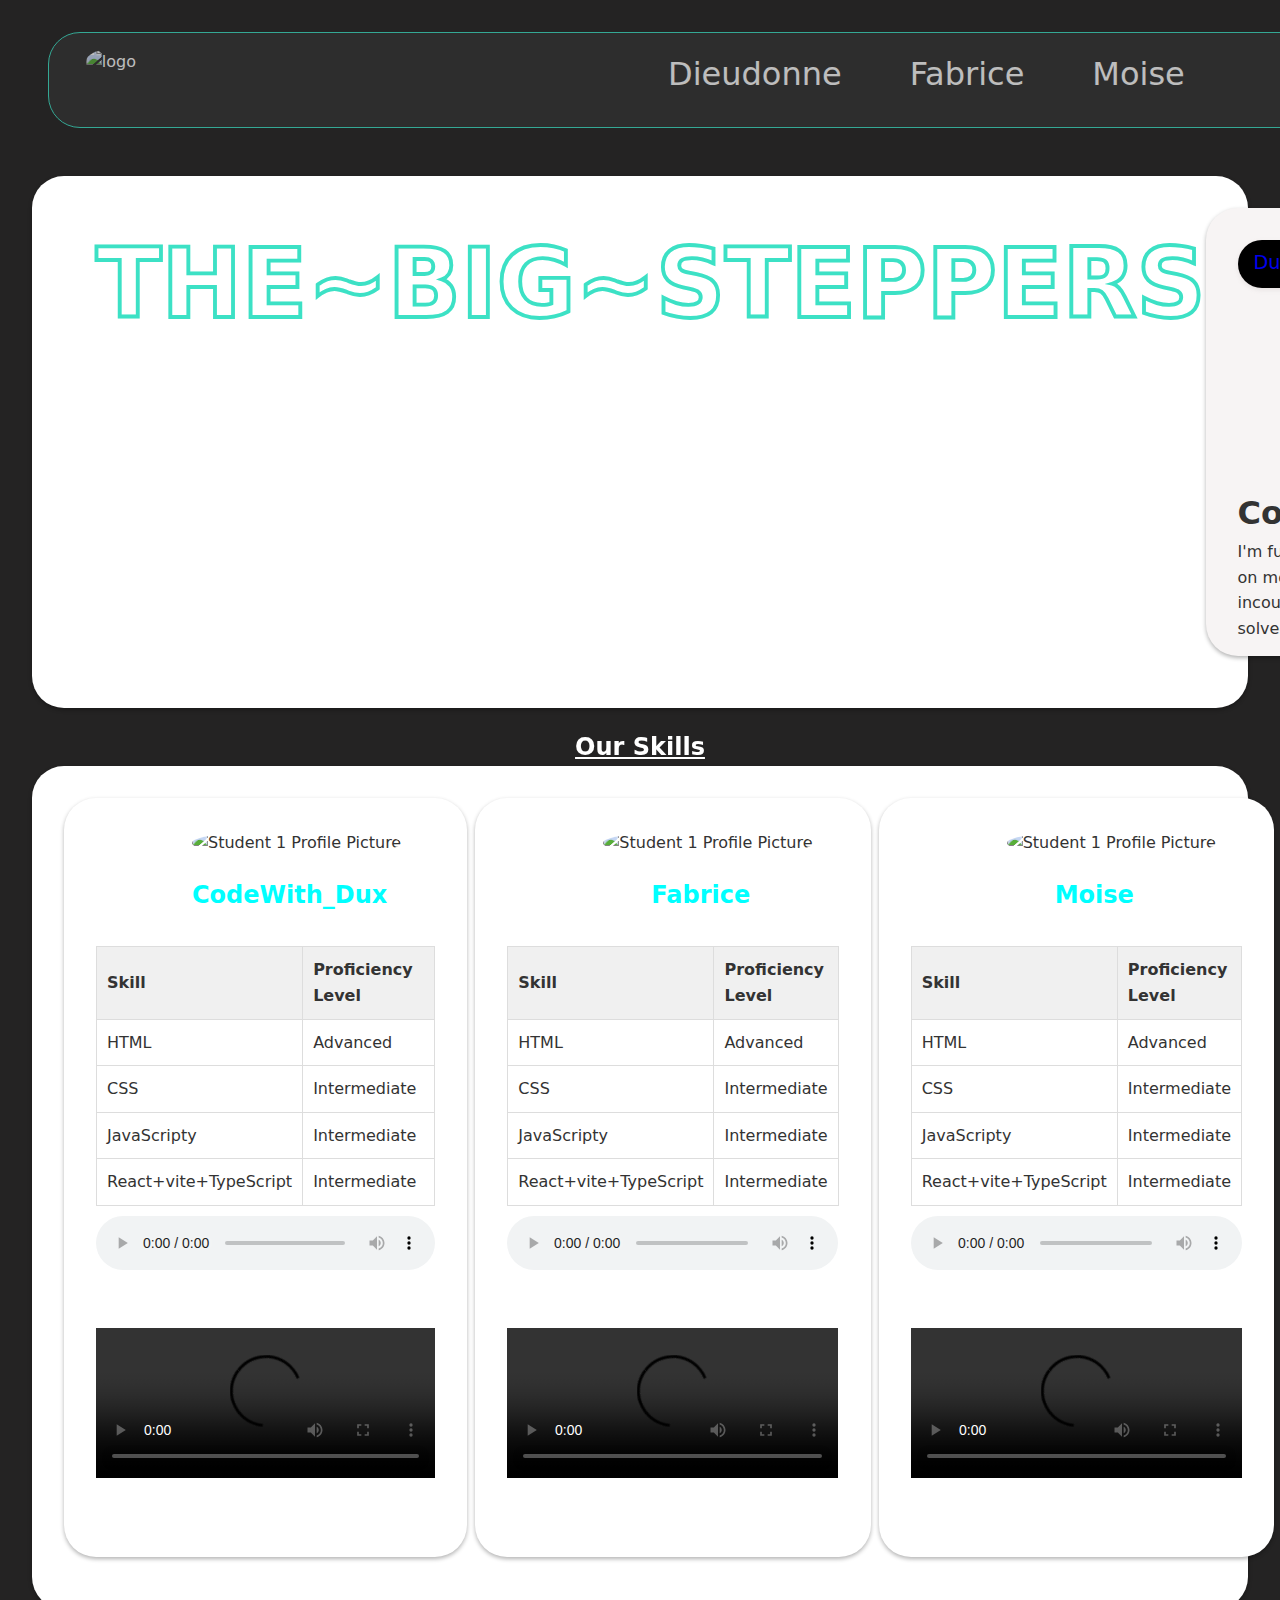
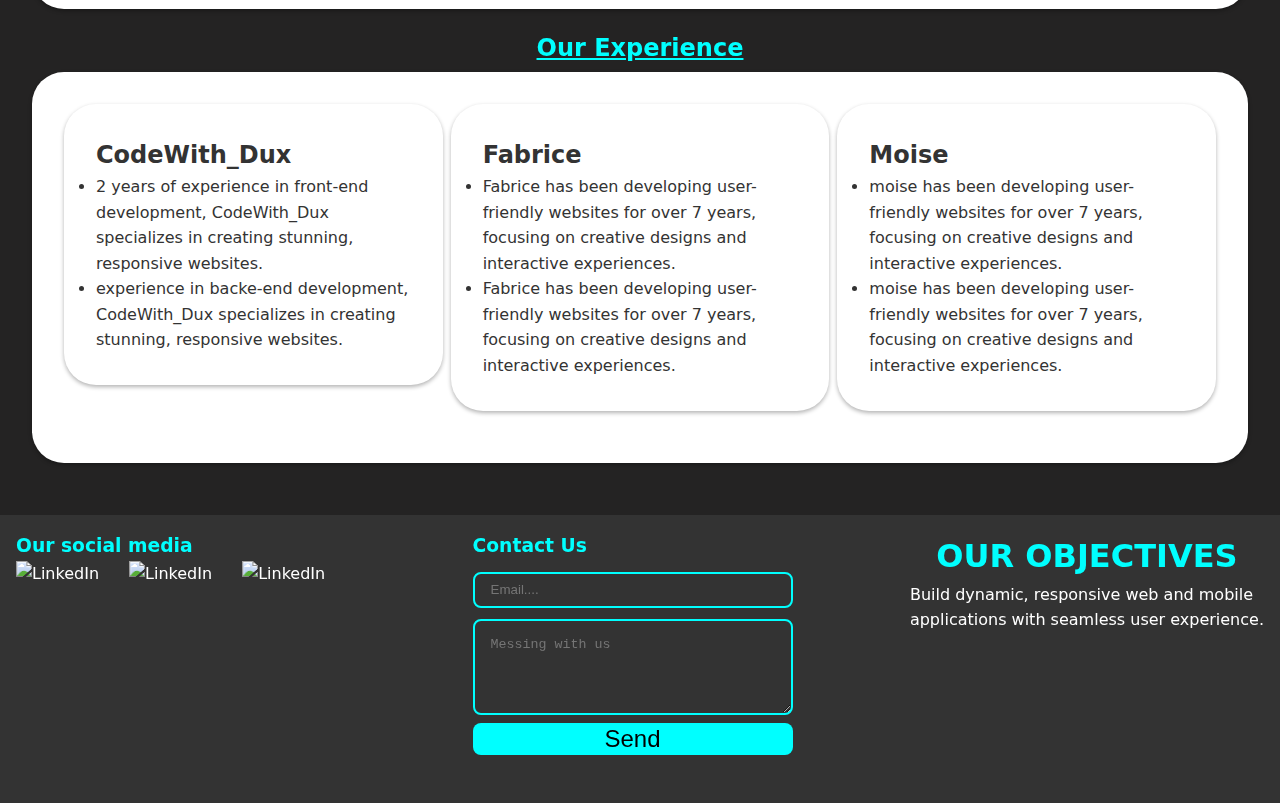
==== index.html @ b5d1b85b "Add files via upload" ====
<!DOCTYPE html>
<html lang="en">
  <head>
    <meta charset="UTF-8" />
    <meta name="viewport" content="width=device-width, initial-scale=1.0" />
    <title>The Big Steppers</title>
    <link rel="stylesheet" href="styles.css" />
  </head>
  <body>
    <header>
      <nav>
        <ul>
          <li>
            <a href="./about.html" class="list-1"
              ><img src="./assets/image/logo.jpeg" alt="logo" />
            </a>
          </li>
          <li><a href="#home" class="list">Dieudonne</a></li>
          <li><a href="#skills" class="list">Fabrice</a></li>
          <li><a href="#experience" class="list">Moise</a></li>
          <li>
            <a href="" class="list"><button ">Hire us</button></a>
          </li>
        </ul>
      </nav>
    </header>
    <main>
      <section id="home">
        <div class="container">
          <div class="content">
            <h1>The~Big~Steppers</h1>
            <p>"Code flows like a river, logic sharp and dreams deliver."</p>
            <div class="buttons">
                <button class="start-btn">
                    start with us 
                </button>
                <button class="cv-btn">DownLoud CVs</button>
            </div>
          </div>

          <div class="profile">
            <ul>
              <li class="child-1"><a href="./dux.html">Dux</a></li>
              <li class="child-2"><a href="./fabrice.html">Fabrice</a></li>
              <li class="child-3"><a href="./moise.html">Moise</a></li>
            </ul>
            <img src="./assets/image/dux.jpg" alt="profile" />
            <h1>CodeWith_dux</h1>
            <p>
              I'm full stack kindly passionist on mobile developing with incount
              with obstacle to be solved
            </p>
            <button>See More</button>
          </div>
        </div>
      </section>
      <h2 style="color: white; text-decoration: underline">Our Skills</h2>
      <section class="layout" id="skills">
        <div class="child-1">
          <section id="profile1" class="section-1">
            <img src="./assets/image/dux.jpg" alt="Student 1 Profile Picture" />
            <h2 style="color: aqua;">CodeWith_Dux</h2>
            <table>
              <tr>
                <th>Skill</th>
                <th>Proficiency Level</th>
              </tr>
              <tr>
                <td>HTML</td>
                <td>Advanced</td>
              </tr>
              <tr>
                <td>CSS</td>
                <td>Intermediate</td>
              </tr>
              <tr>
                <td>JavaScripty</td>
                <td>Intermediate</td>
              </tr>
              <tr>
                <td>React+vite+TypeScript</td>
                <td>Intermediate</td>
              </tr>
            </table>
            <audio controls>
              <source
                src="./assets/04._bensoul_ft_the_ben_uno_official_lyric_video_mp3_73367.mp3"
                type="audio/mp3"
              />
              Your browser does not support the audio element.
            </audio>
            <video controls>
              <source
                src="./assets/Eloi El - Above Ground (Official Visualizer).mp4"
                type="video/mp4"
              />
              Your browser does not support the video element.
            </video>
          </section>
        </div>
        <div class="child-2">
          <section id="profile1" class="section-2">
            <img
              src="./assets/image/fabrice.jpg"
              alt="Student 1 Profile Picture"
            />
            <h2 style="color: aqua; margin-left: 9rem;">Fabrice</h2>
            <table>
              <tr>
                <th>Skill</th>
                <th>Proficiency Level</th>
              </tr>
              <tr>
                <td>HTML</td>
                <td>Advanced</td>
              </tr>
              <tr>
                <td>CSS</td>
                <td>Intermediate</td>
              </tr>
              <tr></tr>
                <td>JavaScripty</td>
                <td>Intermediate</td>
              </tr>
              <tr>
                <td>React+vite+TypeScript</td>
                <td>Intermediate</td>
              </tr>
            </table>
            <audio controls>
              <source
                src="./assets/04._bensoul_ft_the_ben_uno_official_lyric_video_mp3_73367.mp3"
                type="audio/mp3"
              />
              Your browser does not support the audio element.
            </audio>
            <video controls>
              <source
                src="./assets/Eloi El - Above Ground (Official Visualizer).mp4"
                type="video/mp4"
              />
              Your browser does not support the video element.
            </video>
          </section>
        </div>
        <div class="child-3">
          <section id="profile1" class="section-3">
            <img
              src="./assets/image/moise.jpg"
              alt="Student 1 Profile Picture"
            />
            <h2 style="color: aqua; margin-left: 9rem;">Moise</h2>
            <table>
              <tr>
                <th>Skill</th>
                <th>Proficiency Level</th>
              </tr>
              <tr>
                <td>HTML</td>
                <td>Advanced</td>
              </tr>
              <tr>
                <td>CSS</td>
                <td>Intermediate</td>
              </tr>
              <tr></tr>
                <td>JavaScripty</td>
                <td>Intermediate</td>
              </tr>
              <tr>
                <td>React+vite+TypeScript</td>
                <td>Intermediate</td>
              </tr>
            </table>
            <audio controls>
              <source
                src="./assets/04._bensoul_ft_the_ben_uno_official_lyric_video_mp3_73367.mp3"
                type="audio/mp3"
              />
              Your browser does not support the audio element.
            </audio>
            <video controls>
              <source
                src="./assets/Eloi El - Above Ground (Official Visualizer).mp4"
                type="video/mp4"
              />
              Your browser does not support the video element.
            </video>
          </section>
        </div>
      </section>
      <!-- experience section -->
      <h2 style="color: aqua; text-decoration:underline; margin-bottom: 4px;">Our Experience</h2>
      <section class="layout-exprience" id="experience">
        <div class="child-1">
          <section id="profile1" class="section-1">
            <h2>CodeWith_Dux</h2>
            <ul>
           <li><p class="description"></p>
              2 years of experience in front-end development, CodeWith_Dux
              specializes in creating stunning, responsive websites.
            </p></li>
            <li><p class="description"></p>
                experience in backe-end development, CodeWith_Dux
                specializes in creating stunning, responsive websites.
              </p></li>
            </ul>
            
          </section>
        </div>

        <div class="child-2">
          <section id="profile2" class="section-2">
            <h2>Fabrice</h2>
            <ul>
                <li><p class="description"></p>
              Fabrice has been developing user-friendly websites for over 7
              years, focusing on creative designs and interactive experiences.
            </p></li>
            <li><p class="description"></p>
                Fabrice has been developing user-friendly websites for over 7
                years, focusing on creative designs and interactive experiences.
              </p></li>
            </ul>
          </section>
        </div>

        <div class="child-3">
          <section id="profile3" class="section-3">
            <h2>Moise</h2>
            <ul>
              <li><p class="description"></p>
            moise has been developing user-friendly websites for over 7
            years, focusing on creative designs and interactive experiences.
          </p></li>
          <li><p class="description"></p>
              moise has been developing user-friendly websites for over 7
              years, focusing on creative designs and interactive experiences.
            </p></li>
          </ul>
          </section>
        </div>
      </section>
    </main>

    <footer>
      
      <div class="icons">
        <h3 style="color: aqua;">Our social media</h3>
        <ul>
        <li>
          <a href="https://www.linkedin.com/in/student1" target="_blank"
            ><img src="./assets/image/facebook.png" alt="LinkedIn"
          /></a>
        </li>
        <li>
            <a href="https://www.linkedin.com/in/student1" target="_blank"
              ><img src="./assets/image/instagram.png" alt="LinkedIn"
            /></a>
          </li>
          <li>
            <a href="https://www.linkedin.com/in/student1" target="_blank"
              ><img src="./assets/image/email1.png" alt="LinkedIn"
            /></a>
          </li>
      </ul>
      </div>
      <div class="input">
        <h3 style="color: aqua;">Contact Us</h3>
        <div style="display: block;">
            <input type="email" placeholder="Email....">
            <textarea name="" id="" placeholder="Messing with us"></textarea>
        </div>
        <button>Send</button>
      </div>
      <div class="Objectives">
        <h2>Our Objectives</h2>
        <p>Build dynamic, responsive web and mobile <br>applications with seamless user experience.</p>

      </div>
      
    </footer>
  </body>
</html>
---- styles.css ----
/* styles.css */

* {
  box-sizing: border-box;
  margin: 0;
  padding: 0;
}

body {
  font-family: system-ui, -apple-system, BlinkMacSystemFont, "Segoe UI", Roboto,
    Oxygen, Ubuntu, Cantarell, "Open Sans", "Helvetica Neue", sans-serif;
  line-height: 1.6;
  color: #333;
  background-color: #242323;
}

header {
  background-color: #333;
  height: 6rem;
  color: #fff;
  padding: 1em;
  text-align: center;
  margin: 2rem 3rem;
  border-radius: 2rem;
  font-weight: 300;
  opacity: 0.7;
  position: fixed;
  border: 1px solid #3ce1c5;
 
}

.layout {
  width: 100%;
  display: grid;
  grid:
    "child-1 child-2 child-3" 1fr
    / 1fr 1fr 1fr;
  gap: 8px;
}

.child-1 {
  grid-area: child-1;
}
.child-2 {
  grid-area: child-2;
}
.child-3 {
  grid-area: child-3;
}
.layout .child-1 .section-1 img {
  width: 9rem;
  height: 9rem;
  border-radius: 50%;
  margin-left: 6rem;
}
.layout .child-1 .section-1 h2 {
  margin:0 3rem 2rem 6rem;
}
.layout .child-2 .section-2 img{
  width: 9rem;
  height: 9rem;
  border-radius: 50%;
  margin-left: 6rem;
}
.layout .child-2 .section-2 h2 {
  margin:0 3rem 2rem 6rem;
}
.layout .child-3 .section-3 img{
  width: 9rem;
  height: 9rem;
  border-radius: 50%;
  margin-left: 6rem;
}
.layout .child-3 .section-3 h2 {
  margin:0 3rem 2rem 6rem;
}
header nav ul {
  list-style: none;
  margin: 0;
  padding: 0;
  display: flex;
}
header nav ul .list-1 {
  margin-right: 30rem;
}
header nav ul .list-1 img {
  width: 4rem;
  height: 4rem;
  margin-left: 1.3rem;
  border-radius: 50%;
}
header nav ul li .list {
  font-size: 2rem;
  margin-left: 3rem;
  font-weight: 300;
}
header nav ul li .list:hover {
 color: aqua;
}
header nav ul .list button {
  font-size: 2rem;
  height: 3rem;
  width: 9rem;
  background-color: aqua;
  margin: 0 0 1rem 5rem;
  border-radius: 0.2rem;
  border: none;
}
header nav ul .list button:hover {
  border: 2px solid aqua;
  background-color: #191616;
  color:aqua;
}


header nav ul li {
  margin-right: 20px;
}

header nav a {
  color: #fff;
  text-decoration: none;
}

/* .big-stepper {
  display: block;
  margin-bottom: 20px; 
  margin-right: 9rem;
  
}

.big-stepper a {
  font-size: 24px; 
  font-weight: bold;
  border: 1px solid red;
} */


main {
  display: flex;
  flex-direction: column;
  align-items: center;
  padding: 2rem;
  z-index: -1;
}

section {
  background-color: #fff;
  padding: 2em;
  margin-bottom: 20px;
  box-shadow: 0 2px 4px rgba(0, 0, 0, 0.3);
  border-radius: 2rem;
  z-index: -1;

}
main #home {
  width: 100%;
  margin-top: 9rem;
}
main #home .container {
  display: flex;
  justify-content: space-between;
}
main #home .container .content {
  width: 100%
}
main #home .container .content h1 {
  font-size: 6rem;
  position: relative;
  color: #fff;
  margin-left: 2rem;
  -webkit-text-stroke: 0.3vw #3ce1c5;
  text-transform: uppercase;
  z-index: 1;
  animation-duration: 3s;
  animation-name: slidein;
}

@keyframes slidein {
  from {
    translate: 150vw 0;
    scale: 200% 1;
  }

  to {
    translate: 0 0;
    scale: 100% 1;
  }
}
main #home .container .content p{
  font-size: 3rem;
  padding-left: 2rem;
  font-weight: 500;
}
main #home .container .content p{
  font-size: 3rem;
  padding-left: 2rem;
  font-weight: 500;
  margin-bottom: 30px;
  opacity: 0;
  font-weight: bolder;
  transform: translateY(20px);
  animation: fadeInText 1.5s ease forwards 0.7s;
}
main #home .container .content .buttons{
  display: flex;
  justify-content: center;
  gap: 20px;
  
}
main #home .container .content .buttons button{
  padding: 15px 30px;
  font-size: 1.6rem;
  width: 20rem;
  height: 4rem;
  display: flex;
  align-items: center;
  justify-content: center;
  color: #3ce1c5;
  background-color: #050505;
  border: 4px solid #3ce1c5;
  border-radius: 2rem;
  text-transform: capitalize;
  cursor: pointer;
  transition: all 0.3s ease;
  opacity: 0;
  animation: fadeInButtons 1.5s ease forwards 1s;
}
main #home .container .content .buttons button:hover{
  background-color:  #3ce1c5;
  color: #282a36;
  transform: scale(1.1);
}

@keyframes fadeInText {
  from {
    opacity: 0;
    transform: translateY(20px);
  }
  to {
    opacity: 1;
    transform: translateY(0);
  }
}

@keyframes fadeInButtons {
  from {
    opacity: 0;
    transform: translateY(30px);
  }
  to {
    opacity: 1;
    transform: translateY(0);
  }
}

main #home .container .profile {
  width: 20rem;
  height: 28rem;
  background-color: #f7f4f4;
  padding: 2em;
  border-radius: 2rem;
  margin-bottom: 20px;
  box-shadow: 0 2px 4px rgba(0, 0, 0, 0.3);
}
main #home .container .profile ul {
  width: 100%;
  height: 3rem;
  display: flex;
  background-color: #ebe4e4;

  margin-bottom: 20px;
  border-radius: 2rem;

  list-style: none;
  box-shadow: 0 2px 4px rgba(197, 184, 184, 0.3);
}
main #home .container .profile ul li {
  color: rgb(8, 8, 8);
  width: 100%;
  padding-left:1.3rem;
  padding-top: 0.5rem;
  font-size: 1.2rem;
  
}
main #home .container .profile ul li a {
  text-decoration: none;
  /* margin-left: 1.5rem; */
}
main #home .container .profile ul .child-1{
  background-color: black;
  color: #f0f0f0;
  padding-left: 1rem;
  border-top-left-radius: 2rem;
  border-bottom-left-radius: 2rem;
}

main #home .container .profile ul .child-1:hover{
  background-color: black;
  color: #f0f0f0;
  padding-left: 1rem;
  border-top-left-radius: 2rem;
  border-bottom-left-radius: 2rem;
}
main #home .container .profile ul li.child-2:hover{
  background-color: black;
  color: white;
  padding-left: 1rem;
  
}
main #home .container .profile ul li.child-3:hover{
  background-color: black;
  color: white;
  padding-left: 1rem;
  border-top-right-radius: 2rem;
  border-bottom-right-radius: 2rem;
}

main #home .container .profile img {
  width: 10rem;
  height: 10rem;
  border-radius: 50%;
  display: flex;
  margin-left: 3rem;
  align-items: center;
  justify-content: center;
}
main #home .container .profile h1 {
  font-size: 2rem;
}
main #home .container .profile p {
  font-size: 1rem;
}
main #home .container .profile button {
  width: 10rem;
  height: 2rem;
  margin: 0.3rem 2rem 1rem 3rem;
  background-color: rgb(12, 12, 12);
  color: white;
  border-radius: 2rem;
  border: none;
}
h2 {
  margin-top: 0;
}

table {
  border-collapse: collapse;
  width: 100%;
}

th,
td {
  border: 1px solid #ddd;
  padding: 10px;
  text-align: left;
}

th {
  background-color: #f0f0f0;
}

img {
  width: 100%;
  height: 200px;
  object-fit: cover;
  margin-bottom: 20px;
}

audio,
video {
  width: 100%;
  margin-bottom: 40px;
  margin-top: 10px;
}

footer {
  background-color: #333;
  color: #fff;
  padding: 1em;
  /* text-align: center; */
  clear: both;
  display: flex;
  justify-content: space-between;
}

footer h2{
   display: flex;
   justify-content: center;

}

footer ul {
  list-style: none;
  margin: 0;
  padding: 0;
  display: flex;
  
}

footer li {
  margin-right: 20px;
}

footer a {
  color: #fff;
  text-decoration: none;
}

footer img {
  width: 40px;
  height: 40px;
  margin-right: 10px;
}
footer .Objectives p{
 display: flex;
 justify-content: center;
}
footer .Objectives h2{
  font-size: 2rem;
  text-transform:uppercase ;
  color: aqua;
 }
footer .input{
  display: block;
  width: 20rem;
  height: 16rem;
  border-radius:1rem ;
  /* border: 2px solid red; */
 }

footer .input div input{
  width: 20rem;
  height: 2rem;
  margin: .7rem 0;
  border-radius: .5rem;
  border: 2px solid aqua;
  padding:1rem; 
  color: white;
  background-color: transparent;

}
footer .input div textarea{
  width: 20rem;
  height: 6rem;
  color: white;
  border-radius: .5rem;
  border: 2px solid aqua;
  color: white;
  padding:1rem;
  /* border: none; */
  background-color: transparent;
  
}
footer .input button{
  width: 20rem;
  height: 2rem;
  font-size: 1.5rem;
  border-radius: .5rem;
  background-color: aqua;
  border: none;
}
footer .input button:hover{
  color: #3ce1c5;
  background-color: rgb(5, 5, 5);
  border: 1px solid #3ce1c5;
  
}

.layout-exprience{
  width: 100%;
  display: grid;
  grid:
    "child-1 child-2 child-3" 1fr
    / 1fr 1fr 1fr;
  gap: 8px;
}

.child-1 {
  grid-area: child-1;
}
.child-2 {
  grid-area: child-2;
}
.child-3 {
  grid-area: child-3;
}
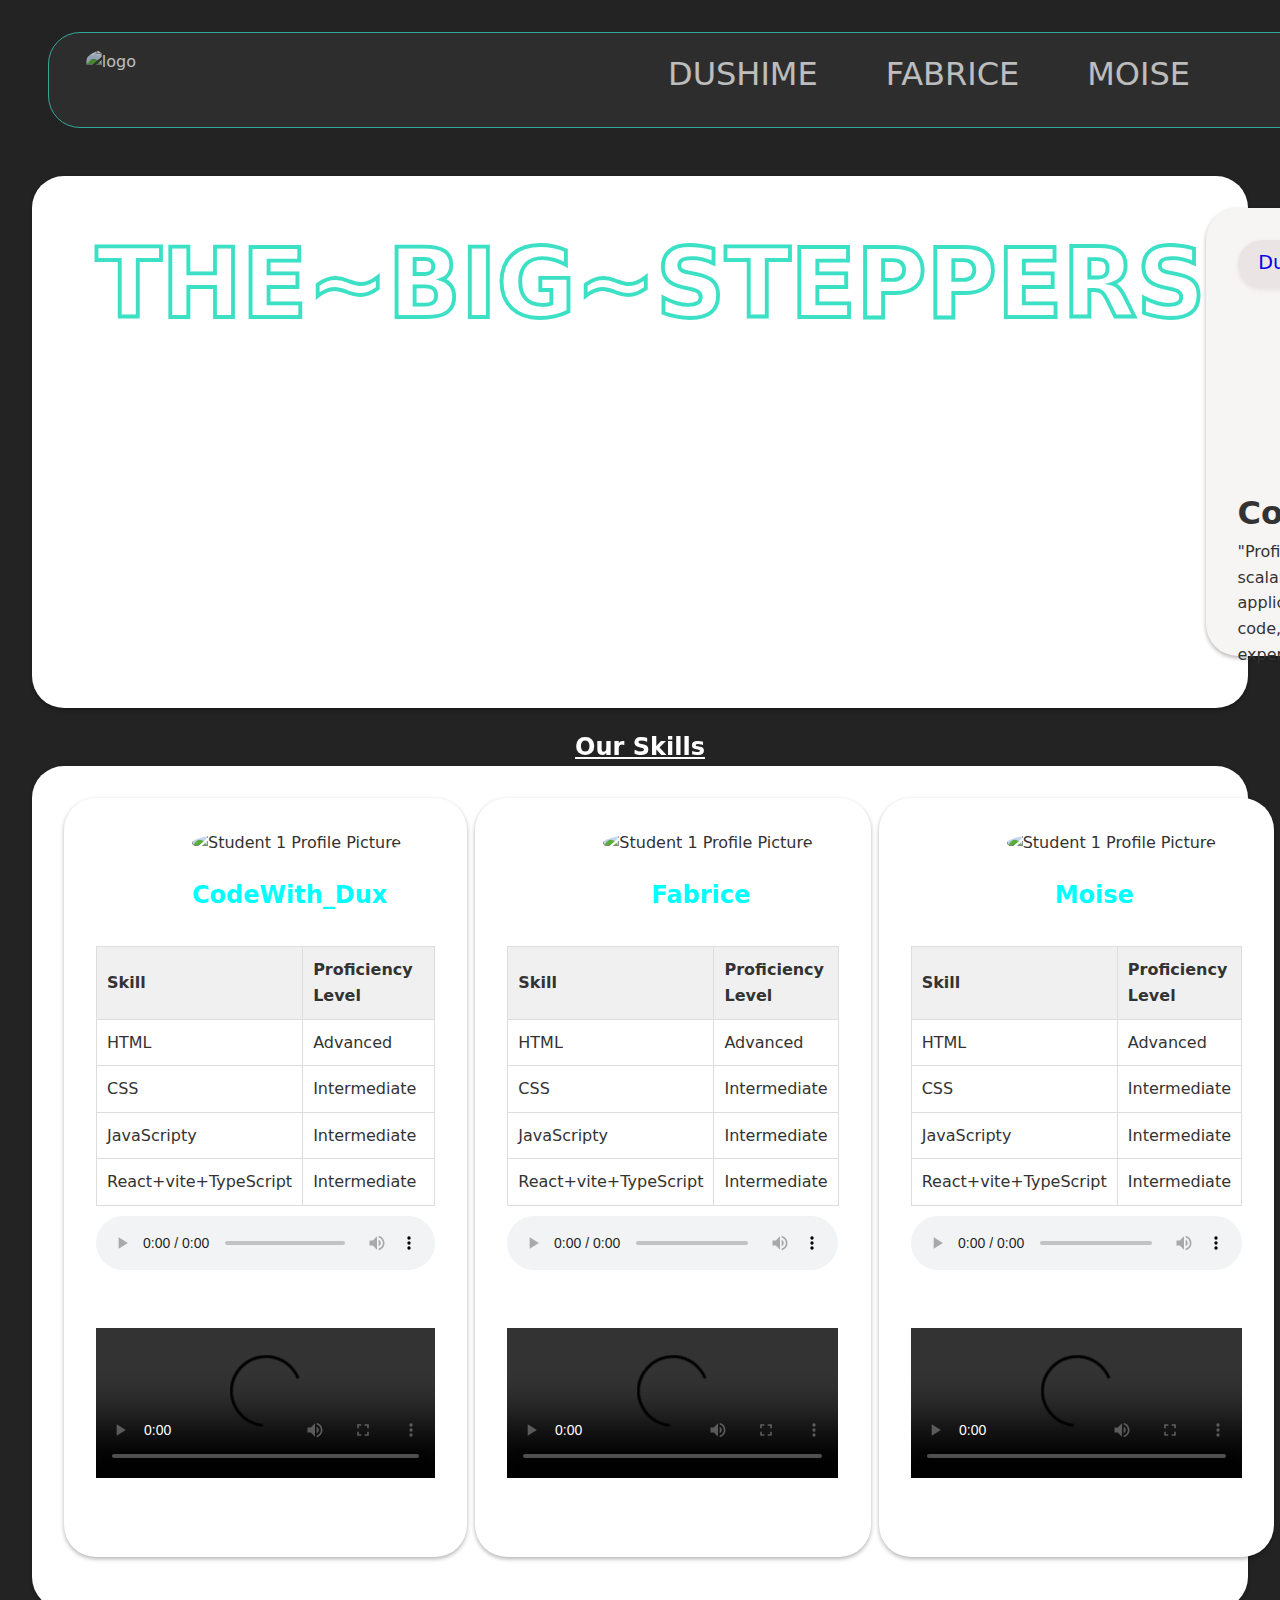
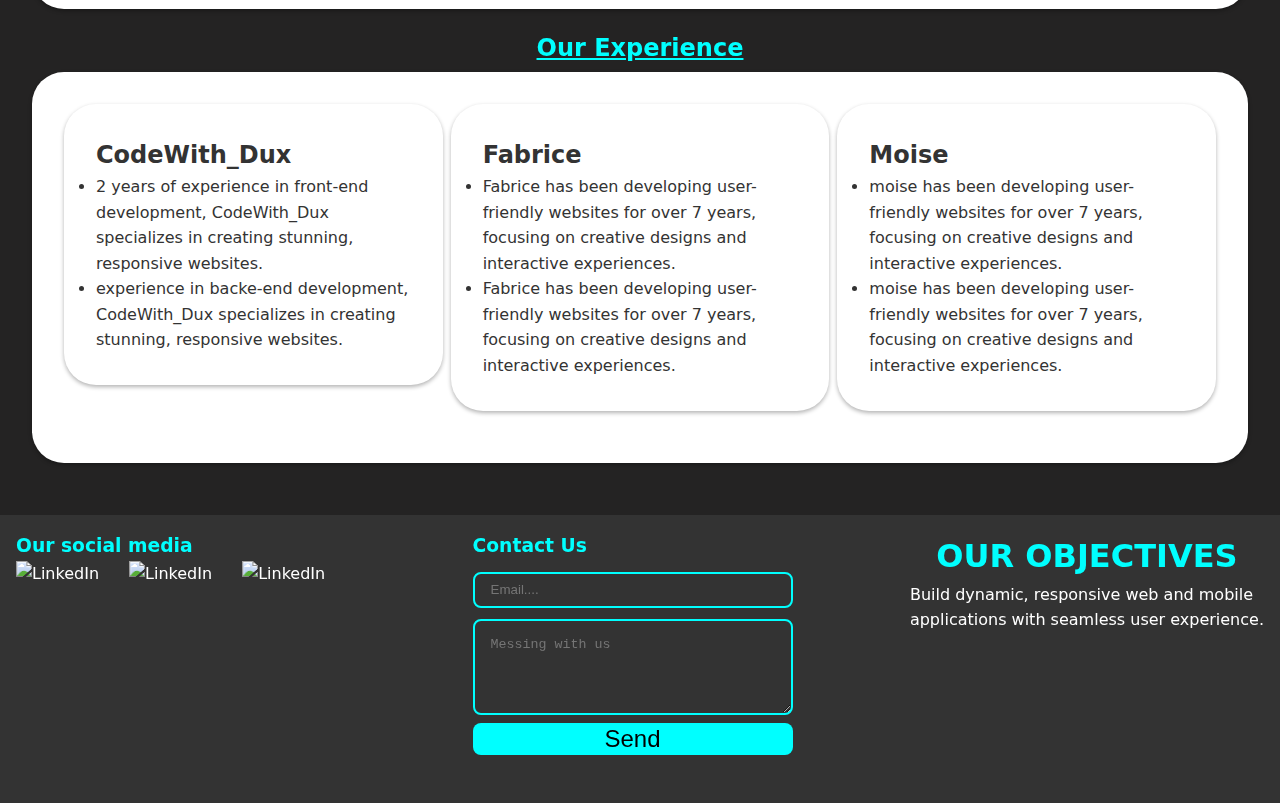
==== commit 92d1e397: "Add files via upload" ====
--- a/index.html
+++ b/index.html
@@ -13,13 +13,13 @@
       <nav>
         <ul>
           <li>
-            <a href="./about.html" class="list-1"
+            <a href="./index.html" class="list-1"
               ><img src="./assets/image/logo.jpeg" alt="logo" />
             </a>
           </li>
-          <li><a href="#home" class="list">Dieudonne</a></li>
-          <li><a href="#skills" class="list">Fabrice</a></li>
-          <li><a href="#experience" class="list">Moise</a></li>
+          <li><a href="./dux.html" class="list">DUSHIME</a></li>
+          <li><a href="./fabrice.html" class="list">FABRICE</a></li>
+          <li><a href="./moise.html" class="list">MOISE</a></li>
           <li>
             <a href="" class="list"><button ">Hire us</button></a>
           </li>
@@ -49,8 +49,9 @@
             <img src="./assets/image/dux.jpg" alt="profile" />
             <h1>CodeWith_dux</h1>
             <p>
-              I'm full stack kindly passionist on mobile developing with incount
-              with obstacle to be solved
+              "Proficient developer building <br>
+               scalable applications,optimizing <br> 
+               code, and enhancing user experiences.
             </p>
             <button>See More</button>
           </div>
--- a/styles.css
+++ b/styles.css
@@ -122,18 +122,7 @@
   text-decoration: none;
 }
 
-/* .big-stepper {
-  display: block;
-  margin-bottom: 20px; 
-  margin-right: 9rem;
-  
-}
-
-.big-stepper a {
-  font-size: 24px; 
-  font-weight: bold;
-  border: 1px solid red;
-} */
+
 
 
 main {
@@ -287,12 +276,12 @@
   text-decoration: none;
   /* margin-left: 1.5rem; */
 }
-main #home .container .profile ul .child-1{
-  background-color: black;
+main #home .container .profile ul .child-2{
+  /* background-color: black;
   color: #f0f0f0;
-  padding-left: 1rem;
-  border-top-left-radius: 2rem;
-  border-bottom-left-radius: 2rem;
+  padding-left: 1rem; */
+  /* border-top-left-radius: 2rem;
+  border-bottom-left-radius: 2rem; */
 }
 
 main #home .container .profile ul .child-1:hover{
